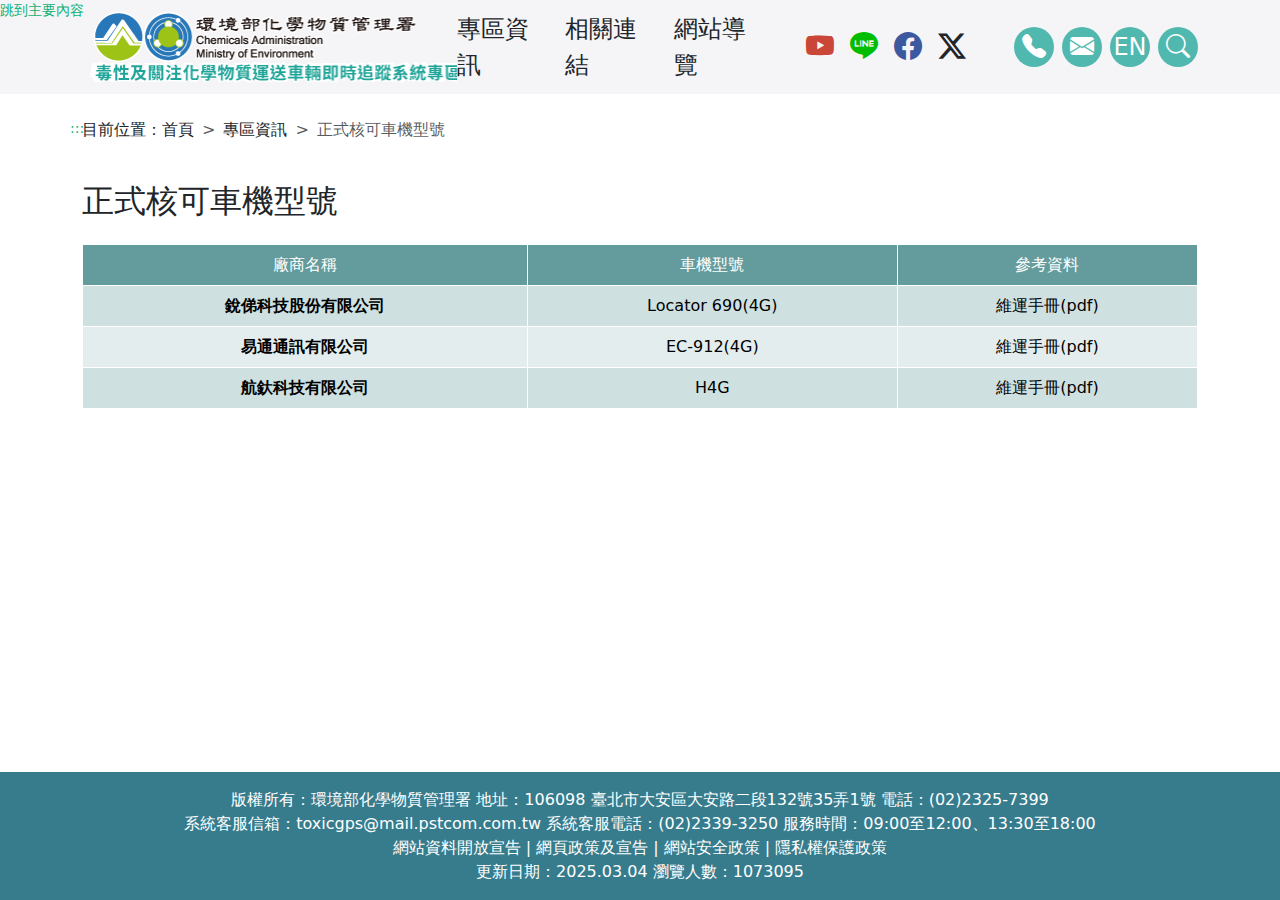
==== 02c.html @ 6cda3df7 "增加登入動畫" ====
<!DOCTYPE html>
<html lang="zh-Hant-TW">
  <head>
    <meta charset="UTF-8" />
    <meta name="viewport" content="width=device-width, initial-scale=1.0" />
    <link href="./images/favicon.png" rel="icon" type="image/x-icon" />
    <title>毒性及關注化學物質運送車輛即時追蹤系統專區</title>
    <link rel="stylesheet" href="./css/bootstrap.min.css" />
    <link rel="stylesheet" href="./css/bootstrap-icons.min.css" />
    <link rel="stylesheet" href="./css/swiper-bundle.min.css" />
    <link rel="stylesheet" href="./css/aos.css" />
    <link rel="stylesheet" href="./css/base.css" />
    <link rel="stylesheet" href="./css/all.css" />
  </head>
  <style>
    main {
      height: calc(100vh - 128px);
    }
    .link > li > a {
      color: #367c8d;
    }
  </style>
  <body>
    <header class="headerBg fixed-top p-2" style="z-index: 100">
      <a href="#R" class="tactile" title="跳到主要內容"
        ><span>跳到主要內容</span></a
      >
      <div class="container d-flex justify-content-between">
        <a href="./index.html" class="logo d-block"
          ><h1>環境部化學物質管理署</h1></a
        >
        <nav class="d-flex gap-5">
          <ul class="infoList d-flex align-items-center gap-4">
            <li class="infoWrapItem"><p class="fs-4">專區資訊</p></li>
            <li><a href="./02g.html" class="fs-4">相關連結</a></li>
            <li><a href="./sitemap.html" class="fs-4">網站導覽</a></li>
          </ul>
          <ul class="d-flex align-items-center gap-3">
            <li>
              <a href="#"
                ><i class="bi bi-youtube fs-3" style="color: #ca4638"></i
              ></a>
            </li>
            <li>
              <a href="#"
                ><i class="bi bi-line fs-3" style="color: #00bd00"></i
              ></a>
            </li>
            <li>
              <a href="#"
                ><i class="bi bi-facebook fs-3" style="color: #3c589e"></i
              ></a>
            </li>
            <li>
              <a href="#"><i class="bi bi-twitter-x fs-3"></i></a>
            </li>
          </ul>
          <ul class="d-flex align-items-center gap-2">
            <li>
              <a
                href="./contactphone.html"
                class="iconBg d-flex justify-content-center align-items-center rounded-5"
                ><i class="bi bi-telephone-fill text-white fs-4"></i
              ></a>
            </li>
            <li>
              <a
                href="https://epamail.moenv.gov.tw/Front/MailBoxHome"
                target="_blank"
                rel="noopener"
                class="iconBg d-flex justify-content-center align-items-center rounded-5"
                ><i class="bi bi-envelope-fill text-white fs-4"></i
              ></a>
            </li>
            <li>
              <a
                href="#"
                class="iconBg d-flex justify-content-center align-items-center rounded-5"
                ><span class="text-white fs-4">EN</span></a
              >
            </li>
            <li>
              <a
                href="./search.html"
                class="iconBg d-flex justify-content-center align-items-center rounded-5"
                ><i class="bi bi-search text-white fs-4"></i
              ></a>
            </li>
          </ul>
        </nav>
      </div>
      <div class="headerInfoWrap container position-relative gap-5 p-4">
        <ul>
          <li class="fs-5 mb-2" style="color: #7f7f7f">車輛審驗</li>
          <li class="fs-4 ms-3 mb-2">
            <a href="./02c.html">正式核可車機型號</a>
          </li>
          <li class="fs-4 ms-3 mb-2">環境部委託審驗單位</li>
        </ul>
        <ul>
          <li class="fs-5 mb-2" style="color: #7f7f7f">操作流程</li>
          <li class="fs-4 ms-3 mb-2">
            <a
              href="https://toxicgps.moenv.gov.tw/gpszone/download/113%E5%B9%B4%E6%AF%92%E9%97%9C%E5%8C%96%E7%89%A9GPS%E5%AF%A9%E9%A9%97%E6%89%8B%E5%86%8A.pdf
            "
              target="_blank"
              >系統審驗操作手冊</a
            >
          </li>
          <li class="fs-4 ms-3 mb-2">系統審驗操作影片</li>
        </ul>
        <ul>
          <li class="fs-5 mb-2" style="color: #7f7f7f">參考資料</li>
          <li class="fs-4 ms-3 mb-2">
            <a
              href="https://toxicgps.moenv.gov.tw/gpszone/download/113GPS%E8%AA%AA%E6%98%8E%E6%9C%83%E7%B0%A1%E5%A0%B1_%E4%BF%AE%E8%A8%82%E7%89%88.pdf
            "
              target="_blank"
              >業者說明會簡報</a
            >
          </li>
          <li class="fs-4 ms-3 mb-2">
            <a
              href="https://toxicgps.moenv.gov.tw/gpszone/download/%E8%BB%8A%E6%A9%9F%E5%85%88%E6%9C%9F%E6%B8%AC%E8%A9%A6%E6%96%87%E4%BB%B6_112.zip
            "
              >車機先期測試資料表</a
            >
          </li>
        </ul>
      </div>
    </header>
    <div class="backdrop-blur position-fixed start-0 top-0"></div>
    <main style="padding-top: 5.875rem">
      <div class="container d-flex position-relative mt-4">
        <a
          accesskey="R"
          href="#R"
          name="R"
          title="主內容區域"
          id="AR"
          class="me-2"
        >
          :::
        </a>
        <div class="d-flex">
          <span>目前位置：</span>
          <nav style="--bs-breadcrumb-divider: '>'" aria-label="breadcrumb">
            <ol class="breadcrumb">
              <li class="breadcrumb-item">
                <a href="./index.html">首頁</a>
              </li>
              <li class="breadcrumb-item">專區資訊</li>
              <li class="breadcrumb-item active" aria-current="page">
                正式核可車機型號
              </li>
            </ol>
          </nav>
        </div>
      </div>
      <section>
        <div class="container">
          <div class="row mb-4">
            <div class="col">
              <h2 class="my-4">正式核可車機型號</h2>
              <table
                class="table table-custom table-bordered border-white table-striped text-center"
              >
                <thead>
                  <tr>
                    <th scope="col" class="fw-light">廠商名稱</th>
                    <th scope="col" class="fw-light">車機型號</th>
                    <th scope="col" class="fw-light">參考資料</th>
                  </tr>
                </thead>
                <tbody>
                  <tr>
                    <th scope="row">銳俤科技股份有限公司</th>
                    <td>Locator 690(4G)</td>
                    <td>
                      <a
                        href="https://toxicgps.moenv.gov.tw/gpszone/download/GPS_D9/Locator%20690(4G)%E8%BB%8A%E6%A9%9F%E7%B6%AD%E9%81%8B%E6%89%8B%E5%86%8A.pdf"
                        target="_blank"
                        title="Locator 690(4G)車機維運手冊(另開視窗)"
                        >維運手冊(pdf)</a
                      >
                    </td>
                  </tr>
                  <tr>
                    <th scope="row">易通通訊有限公司</th>
                    <td>EC-912(4G)</td>
                    <td>
                      <a
                        href="https://toxicgps.moenv.gov.tw/gpszone/download/GPS_D9/EC-912%204G%20%20%E8%A1%9B%E6%98%9F%E5%AE%9A%E4%BD%8D%E8%BB%8A%E6%A9%9F%E7%B6%AD%E9%81%8B%E6%89%8B%E5%86%8A.pdf"
                        target="_blank"
                        title="EC-912(4G)車機維運手冊(另開視窗)"
                        >維運手冊(pdf)</a
                      >
                    </td>
                  </tr>
                  <tr>
                    <th scope="row">航釱科技有限公司</th>
                    <td>H4G</td>
                    <td>
                      <a
                        href="https://toxicgps.moenv.gov.tw/gpszone/download/GPS_D9/%E8%88%AA%E9%87%B1H4G%204G%20%E8%BB%8A%E6%A9%9F%E7%B6%AD%E9%81%8B%E6%89%8B%E5%86%8A.pdf"
                        target="_blank"
                        title="H4G車機維運手冊(另開視窗)"
                        >維運手冊(pdf)</a
                      >
                    </td>
                  </tr>
                </tbody>
              </table>
            </div>
          </div>
        </div>
      </section>
    </main>
    <footer class="footerBg p-3">
      <div class="container">
        <div class="d-md-none">
          <div class="row">
            <div class="mb-3"><p>版權所有：環境部化學物質管理署</p></div>
            <div class="mb-3">
              <p>地址：106098 臺北市大安區大安路二段132號35弄1號</p>
            </div>
            <div class="mb-3">
              <a href="tel:+886-2-23257399">電話：(02)2325-7399</a>
            </div>
          </div>
          <div class="row">
            <div class="mb-3">
              <a href="mailto:toxicgps@mail.pstcom.com.tw"
                >系統客服信箱：toxicgps@mail.pstcom.com.tw</a
              >
            </div>
            <div class="mb-3">
              <a href="tel:+886-2-23393250">系統客服電話：(02)2339-3250</a>
            </div>
            <div class="mb-3">
              <p>服務時間：09:00至12:00、13:30至18:00</p>
            </div>
          </div>
          <div class="row">
            <div class="col-6 mb-3">
              <a href="#">網站資料開放宣告</a>
            </div>
            <div class="col-6 mb-3">
              <a href="#">網頁政策及宣告</a>
            </div>
            <div class="col-6 mb-3">
              <a href="#">網站安全政策</a>
            </div>
            <div class="col-6 mb-3">
              <a href="#">隱私權保護政策</a>
            </div>
          </div>
        </div>
        <div class="d-none d-md-block text-center">
          <p>
            版權所有：環境部化學物質管理署 地址：106098
            臺北市大安區大安路二段132號35弄1號 電話：(02)2325-7399
          </p>
          <p>
            系統客服信箱：toxicgps@mail.pstcom.com.tw
            系統客服電話：(02)2339-3250 服務時間：09:00至12:00、13:30至18:00
          </p>
          <div>
            <a href="#">網站資料開放宣告</a> | <a href="#">網頁政策及宣告</a> |
            <a href="#">網站安全政策</a> |
            <a href="#">隱私權保護政策</a>
          </div>
          <p>更新日期：2025.03.04 瀏覽人數：1073095</p>
        </div>
      </div>
    </footer>
  </body>

  <script src="./js/bootstrap.min.js"></script>
  <script src="./js/swiper-bundle.min.js"></script>
  <script src="./js/vivus.min.js"></script>
  <script src="./js/aos.js"></script>
  <script src="./js/header.js"></script>
</html>
---- css/base.css ----
@font-face {
  font-family: 'iansui';
  src: url('./fonts/Iansui-Regular.ttf') format('ttf');
}

* {
  font-family: 'iansui', system-ui, -apple-system, 'Segoe UI', Roboto,
    'Helvetica Neue', 'Noto Sans', 'Liberation Sans', Arial, sans-serif,
    'Apple Color Emoji', 'Segoe UI Emoji', 'Segoe UI Symbol', 'Noto Color Emoji';
}

:root {
  scroll-padding-top: 3.5rem;
}

h1,
h2,
h3,
h4,
h5,
h6,
p,
.form-label {
  margin-bottom: 0;
}

img {
  max-width: 100%;
  object-fit: cover;
}

ol,
ul {
  list-style: none;
  padding-left: 0;
  margin-bottom: 0;
}

a {
  text-decoration: none;
  color: inherit;
}

.cursor-pointer {
  cursor: pointer;
}

a[accesskey],
.tactile {
  font-size: 0.875rem;
  color: #10af72;
  line-height: 1.5;
  position: absolute;
  top: 0;
  left: 0;
  z-index: 50;
}
---- css/all.css ----
.headerBg {
  background-color: #f5f5f7;
}

.newsBg {
  background-color: #f1f9f8;
}

.infoBg {
  background-color: #79a8a9;
}

.footerBg {
  background-color: #367c8d;
}

.btnCustom {
  width: 10.125rem;
  height: 2.5rem;
  border: none;
  border-radius: 2rem;
  background-color: #50b8af;
  color: #fff;
}

.selectBtnCustom {
  width: 10.125rem;
  height: 2.5rem;
  border: 1px solid #000;
  border-radius: 2rem;
  color: #000;
  text-align: center;
  text-decoration: none;
  vertical-align: middle;
}

.selectBtnCustom.active {
  width: 10.125rem;
  height: 2.5rem;
  border: none;
  background-color: #50b8af;
  border-radius: 2rem;
  color: #fff;
}

.logo {
  text-indent: 101%;
  overflow: hidden;
  white-space: nowrap;
  background-size: cover;
  background-image: url(../images/logo.png);
  width: 392px;
  height: 78px;
}

.iconBg {
  background-color: #50b8af;
  width: 40px;
  height: 40px;
}

/* 霧化效果 */
.backdrop-blur {
  display: none;
  width: calc(100vw - 15px);
  height: 100vh;
  z-index: 2;
  backdrop-filter: blur(10px);
  -webkit-backdrop-filter: blur(10px);
}

.infoList li:hover {
  border-bottom: 1px solid #000;
}

.headerInfoWrap {
  display: none;
}

.headerInfoWrap.active {
  display: flex;
}

.newsSwiper .swiper-button-prev:after {
  content: '';
}

.newsSwiper .swiper-button-next:after {
  content: '';
}

.swiper-pagination-bullet-active {
  background-color: #525252;
}

.newsBg .nav-tabs .nav-link.active {
  border-bottom: 2px solid #34847c !important;
}

.newsContent li {
  display: flex;
  align-items: center;
  height: 50px;
}

.infoSwiper {
  position: static;
}

.infoSwiper .swiper-slide {
  border: 2px solid #fff;
  text-align: center;
  color: #fff;
}

.infoSwiper .swiper-button-prev {
  left: 8px;
}

.infoSwiper .swiper-button-next {
  right: 8px;
}

.infoSwiper .swiper-button-prev:after {
  content: 'prev';
  color: #fff;
  font-weight: 700;
}

.infoSwiper .swiper-button-next:after {
  content: 'next';
  color: #fff;
  font-weight: 700;
}

#service-tab .active {
  background-color: #f2f2f2 !important;
  border-radius: 10px;
}

.businessWrap ul li a {
  position: relative;
  display: block !important;
  color: #ffffff;
  transition-property: color;
  transition-duration: 0.3s;
  transition-timing-function: ease;
}

.businessWrap ul li a::before {
  content: '';
  z-index: 1;
  border-color: rgba(255, 255, 255, 0.25);
  border-style: solid;
  border-width: 0;
  transition: border-width 0.3s ease;
}

.businessWrap ul li a::before,
.businessWrap ul li a .imgInner {
  position: absolute;
  top: 0;
  left: 0;
  right: 0;
  bottom: 0;
}

.businessWrap ul li a .imgInner {
  display: flex;
  justify-content: center;
  align-items: center;
  background-color: rgba(118, 118, 113, 0.8);
  z-index: 2;
}

.businessWrap ul li a:hover::before {
  border-width: 10px;
}

.businessWrap .pic-fill {
  position: absolute;
  top: 0;
  left: 0;
  right: 0;
  bottom: 0;
}

.table-custom {
  --bs-table-striped-bg: #cee0e0;
  --bs-table-bg: #e3eded;
}

.table-custom > thead > tr > th {
  background-color: #649b9c;
  color: #fff;
}

.hoverScale,
.hoverScale a {
  display: block;
  overflow: hidden;
}

.hoverScale .pic {
  overflow: hidden;
  backface-visibility: hidden;
  transform: scale(1.01);
  transition-property: transform;
  transition-duration: 0.75s;
  transition-timing-function: ease;
}

.hoverScale:hover .pic {
  transform: scale(1.05);
}

footer div,
footer p,
footer a {
  color: #fff;
}

/* Medium devices */
@media (min-width: 768px) {
}

/* Large devices */
@media (min-width: 992px) {
}

#userSelect,
#cardForm,
#accountForm {
  position: relative;
  animation: none;
}

@keyframes slideInFromBottom {
  0% {
    transform: translateY(100%);
    opacity: 0;
  }
  100% {
    transform: translateX(0);
    opacity: 1;
  }
}

@keyframes slideInFromRight {
  0% {
    transform: translateX(100%);
    opacity: 0;
  }
  100% {
    transform: translateX(0);
    opacity: 1;
  }
}
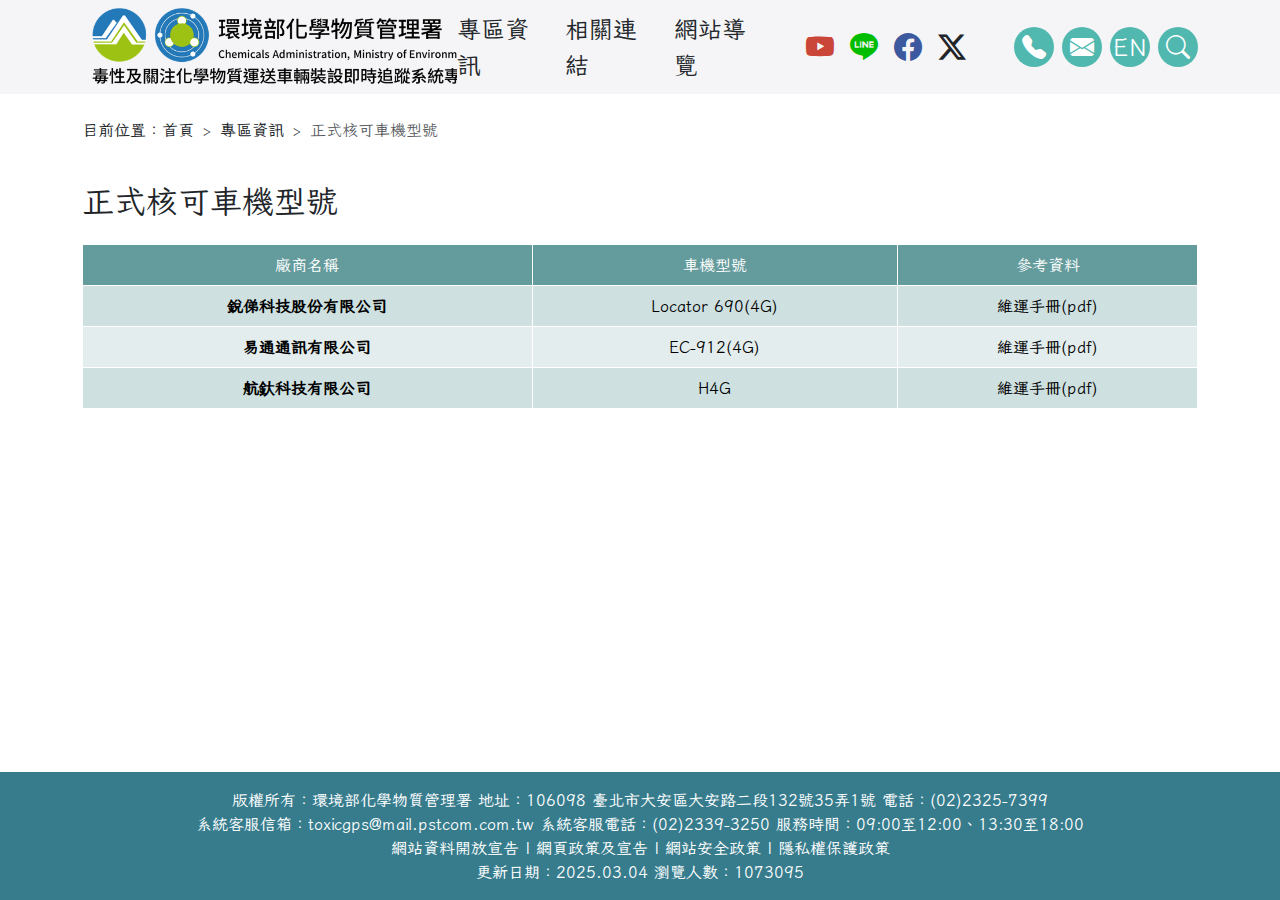
==== commit 5889b789: "更新進度" ====
--- a/02c.html
+++ b/02c.html
@@ -277,8 +277,5 @@
   </body>
 
   <script src="./js/bootstrap.min.js"></script>
-  <script src="./js/swiper-bundle.min.js"></script>
-  <script src="./js/vivus.min.js"></script>
-  <script src="./js/aos.js"></script>
   <script src="./js/header.js"></script>
 </html>
--- a/css/base.css
+++ b/css/base.css
@@ -1,10 +1,12 @@
-@font-face {
+@import url('https://fonts.googleapis.com/css2?family=Iansui&display=swap');
+
+/* @font-face {
   font-family: 'iansui';
   src: url('./fonts/Iansui-Regular.ttf') format('ttf');
-}
+} */
 
 * {
-  font-family: 'iansui', system-ui, -apple-system, 'Segoe UI', Roboto,
+  font-family: 'Iansui', system-ui, -apple-system, 'Segoe UI', Roboto,
     'Helvetica Neue', 'Noto Sans', 'Liberation Sans', Arial, sans-serif,
     'Apple Color Emoji', 'Segoe UI Emoji', 'Segoe UI Symbol', 'Noto Color Emoji';
 }
@@ -48,10 +50,13 @@
 a[accesskey],
 .tactile {
   font-size: 0.875rem;
-  color: #10af72;
-  line-height: 1.5;
+  color: #f5f5f7;
   position: absolute;
-  top: 0;
-  left: 0;
   z-index: 50;
 }
+
+.tactile:focus {
+  color: #10af72;
+  left: 0;
+  top: 0;
+}
--- a/css/all.css
+++ b/css/all.css
@@ -24,7 +24,7 @@
 }
 
 .selectBtnCustom {
-  width: 10.125rem;
+  width: 11.125rem;
   height: 2.5rem;
   border: 1px solid #000;
   border-radius: 2rem;
@@ -35,7 +35,7 @@
 }
 
 .selectBtnCustom.active {
-  width: 10.125rem;
+  width: 11.125rem;
   height: 2.5rem;
   border: none;
   background-color: #50b8af;
@@ -93,6 +93,10 @@
   background-color: #525252;
 }
 
+.newsBg .nav-tabs .nav-link:hover {
+  border-bottom: 2px solid #34847c !important;
+}
+
 .newsBg .nav-tabs .nav-link.active {
   border-bottom: 2px solid #34847c !important;
 }
@@ -100,7 +104,15 @@
 .newsContent li {
   display: flex;
   align-items: center;
-  height: 50px;
+  /* height: 50px; */
+}
+
+.newsContent time {
+  width: 25%;
+}
+
+.newsContent > li > p {
+  width: 75%;
 }
 
 .infoSwiper {
@@ -133,10 +145,50 @@
   font-weight: 700;
 }
 
+#service-tab button:hover {
+  background-color: #f2f2f2 !important;
+  border-radius: 10px;
+}
+
 #service-tab .active {
   background-color: #f2f2f2 !important;
   border-radius: 10px;
 }
+
+/* 視覺化圖示 */
+.svg-container {
+  width: 100%;
+  height: 100%;
+  max-width: 550px;
+  max-height: 550px;
+  /* aspect-ratio: 426 / 530; */
+}
+
+.svg-container svg {
+  width: 100%;
+  height: 100%;
+}
+
+.region {
+  fill: #a8d5a2;
+  transition: fill 0.3s, transform 0.3s;
+  cursor: pointer;
+  transform-origin: center;
+  transform-box: fill-box;
+}
+
+.region:hover {
+  fill: #7fcf7c;
+  /* transform: scale(1.2); */
+}
+
+.regionLabel {
+  font-size: 14px;
+  fill: #333;
+  pointer-events: none;
+}
+
+/* 視覺化圖示 */
 
 .businessWrap ul li a {
   position: relative;
@@ -226,6 +278,13 @@
 
 /* Large devices */
 @media (min-width: 992px) {
+  .newsContent time {
+    width: 15%;
+  }
+
+  .newsContent > li > p {
+    width: 85%;
+  }
 }
 
 #userSelect,
@@ -235,13 +294,28 @@
   animation: none;
 }
 
+#line {
+  margin: auto;
+  -webkit-transform: translateY(76px);
+  -moz-transform: translateY(76px);
+  -o-transform: translateY(76px);
+  transform: translateY(0px);
+  height: 80px;
+  opacity: 1;
+  border-right: solid black 1px;
+  -webkit-animation: expand 1s 1 ease-in-out;
+  -moz-animation: expand 1s 1 ease-in-out;
+  -o-animation: expand 1s 1 ease-in-out;
+  animation: expand 1s 1 ease-in-out;
+}
+
 @keyframes slideInFromBottom {
   0% {
-    transform: translateY(100%);
+    transform: translateY(30%);
     opacity: 0;
   }
   100% {
-    transform: translateX(0);
+    transform: translateY(0);
     opacity: 1;
   }
 }
@@ -256,3 +330,17 @@
     opacity: 1;
   }
 }
+
+@keyframes expand {
+  0% {
+    height: 0px;
+    opacity: 0;
+  }
+  1% {
+    height: 5px;
+    opacity: 1;
+  }
+  100% {
+    height: 80px;
+  }
+}
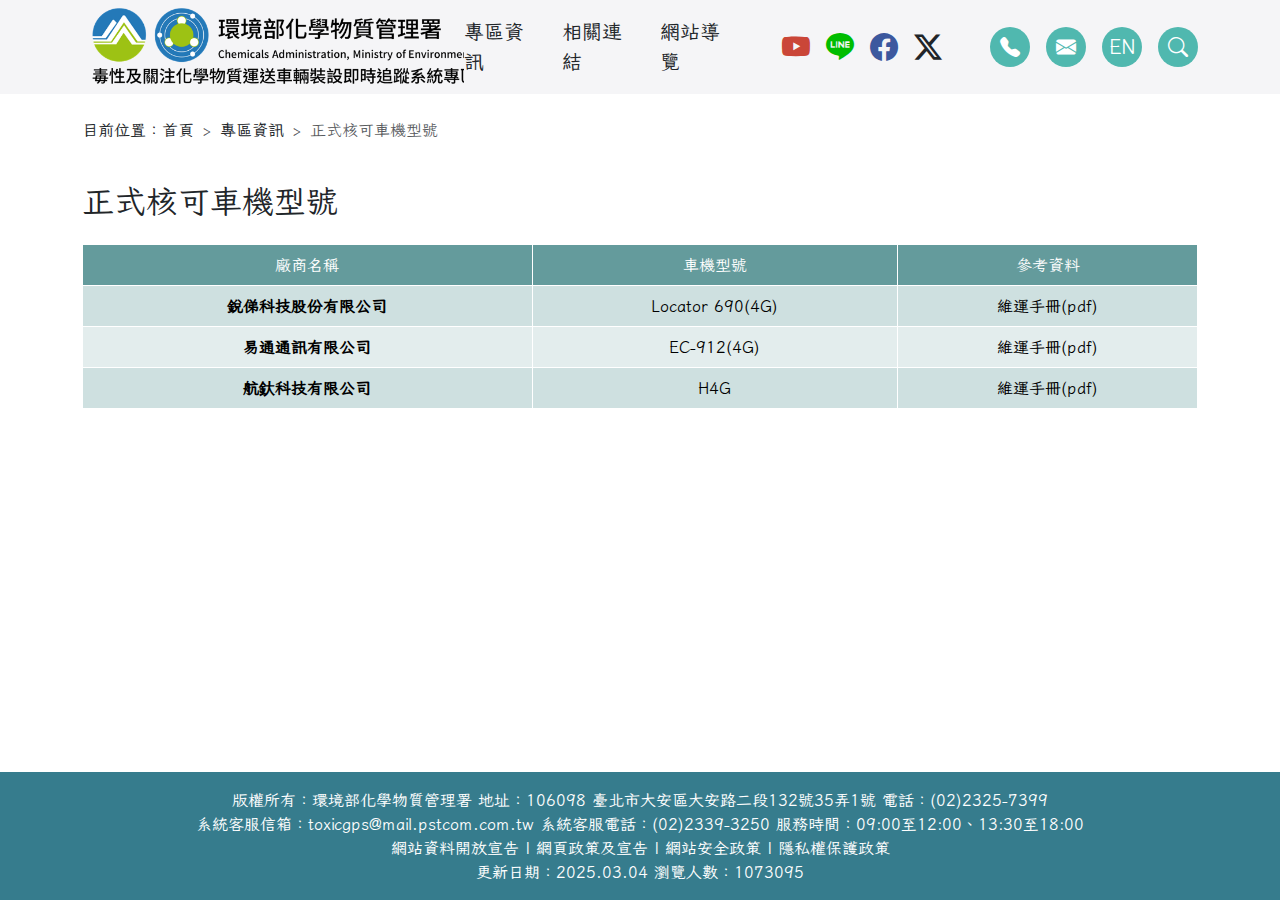
==== commit 5435cc61: "更新進度" ====
--- a/02c.html
+++ b/02c.html
@@ -10,14 +10,15 @@
     <link rel="stylesheet" href="./css/swiper-bundle.min.css" />
     <link rel="stylesheet" href="./css/aos.css" />
     <link rel="stylesheet" href="./css/base.css" />
-    <link rel="stylesheet" href="./css/all.css" />
   </head>
   <style>
-    main {
-      height: calc(100vh - 128px);
-    }
     .link > li > a {
       color: #367c8d;
+    }
+    @media (min-width: 768px) {
+      main {
+        height: calc(100vh - 128px);
+      }
     }
   </style>
   <body>
@@ -25,81 +26,86 @@
       <a href="#R" class="tactile" title="跳到主要內容"
         ><span>跳到主要內容</span></a
       >
-      <div class="container d-flex justify-content-between">
-        <a href="./index.html" class="logo d-block"
+      <div class="container d-block d-md-flex justify-content-between">
+        <a href="./index.html" class="logo d-block mx-auto mx-md-0 mb-3 mb-md-0"
           ><h1>環境部化學物質管理署</h1></a
         >
-        <nav class="d-flex gap-5">
-          <ul class="infoList d-flex align-items-center gap-4">
-            <li class="infoWrapItem"><p class="fs-4">專區資訊</p></li>
-            <li><a href="./02g.html" class="fs-4">相關連結</a></li>
-            <li><a href="./sitemap.html" class="fs-4">網站導覽</a></li>
+        <nav
+          class="d-flex justify-content-between justify-content-md-start gap-5 px-3 px-md-0"
+        >
+          <ul class="infoList d-block d-md-flex align-items-center gap-4">
+            <li class="infoWrapItem"><p class="fsc-1">專區資訊</p></li>
+            <li><a href="./02g.html" class="fsc-1">相關連結</a></li>
+            <li><a href="./sitemap.html" class="fsc-1">網站導覽</a></li>
           </ul>
-          <ul class="d-flex align-items-center gap-3">
-            <li>
-              <a href="#"
-                ><i class="bi bi-youtube fs-3" style="color: #ca4638"></i
-              ></a>
-            </li>
-            <li>
-              <a href="#"
-                ><i class="bi bi-line fs-3" style="color: #00bd00"></i
-              ></a>
-            </li>
-            <li>
-              <a href="#"
-                ><i class="bi bi-facebook fs-3" style="color: #3c589e"></i
-              ></a>
-            </li>
-            <li>
-              <a href="#"><i class="bi bi-twitter-x fs-3"></i></a>
-            </li>
-          </ul>
-          <ul class="d-flex align-items-center gap-2">
-            <li>
-              <a
-                href="./contactphone.html"
-                class="iconBg d-flex justify-content-center align-items-center rounded-5"
-                ><i class="bi bi-telephone-fill text-white fs-4"></i
-              ></a>
-            </li>
-            <li>
-              <a
-                href="https://epamail.moenv.gov.tw/Front/MailBoxHome"
-                target="_blank"
-                rel="noopener"
-                class="iconBg d-flex justify-content-center align-items-center rounded-5"
-                ><i class="bi bi-envelope-fill text-white fs-4"></i
-              ></a>
-            </li>
-            <li>
-              <a
-                href="#"
-                class="iconBg d-flex justify-content-center align-items-center rounded-5"
-                ><span class="text-white fs-4">EN</span></a
-              >
-            </li>
-            <li>
-              <a
-                href="./search.html"
-                class="iconBg d-flex justify-content-center align-items-center rounded-5"
-                ><i class="bi bi-search text-white fs-4"></i
-              ></a>
-            </li>
-          </ul>
+          <div class="d-md-flex gap-5">
+            <ul class="d-flex align-items-center gap-3 mb-2 mb-md-0">
+              <li>
+                <a href="#"
+                  ><i class="bi bi-youtube fsc-3" style="color: #ca4638"></i
+                ></a>
+              </li>
+              <li>
+                <a href="#"
+                  ><i class="bi bi-line fsc-3" style="color: #00bd00"></i
+                ></a>
+              </li>
+              <li>
+                <a href="#"
+                  ><i class="bi bi-facebook fsc-3" style="color: #3c589e"></i
+                ></a>
+              </li>
+              <li>
+                <a href="#"><i class="bi bi-twitter-x fsc-3"></i></a>
+              </li>
+            </ul>
+            <ul class="d-flex align-items-center gap-3">
+              <li>
+                <a
+                  href="./contactphone.html"
+                  class="iconBg d-flex justify-content-center align-items-center rounded-5"
+                  ><i class="bi bi-telephone-fill text-white fsc-1"></i
+                ></a>
+              </li>
+              <li>
+                <a
+                  href="https://epamail.moenv.gov.tw/Front/MailBoxHome"
+                  target="_blank"
+                  rel="noopener"
+                  class="iconBg d-flex justify-content-center align-items-center rounded-5"
+                  ><i class="bi bi-envelope-fill text-white fsc-1"></i
+                ></a>
+              </li>
+              <li>
+                <a
+                  href="#"
+                  class="iconBg d-flex justify-content-center align-items-center rounded-5"
+                  ><span class="text-white fsc-1">EN</span></a
+                >
+              </li>
+              <li>
+                <a
+                  href="./search.html"
+                  class="iconBg d-flex justify-content-center align-items-center rounded-5"
+                  ><i class="bi bi-search text-white fsc-1"></i
+                ></a>
+              </li>
+            </ul>
+          </div>
         </nav>
       </div>
+
       <div class="headerInfoWrap container position-relative gap-5 p-4">
         <ul>
-          <li class="fs-5 mb-2" style="color: #7f7f7f">車輛審驗</li>
-          <li class="fs-4 ms-3 mb-2">
+          <li class="fsc-1 mb-2" style="color: #7f7f7f">車輛審驗</li>
+          <li class="fsc-1 ms-3 mb-2">
             <a href="./02c.html">正式核可車機型號</a>
           </li>
-          <li class="fs-4 ms-3 mb-2">環境部委託審驗單位</li>
+          <li class="fsc-1 ms-3 mb-2">環境部委託審驗單位</li>
         </ul>
         <ul>
-          <li class="fs-5 mb-2" style="color: #7f7f7f">操作流程</li>
-          <li class="fs-4 ms-3 mb-2">
+          <li class="fsc-1 mb-2" style="color: #7f7f7f">操作流程</li>
+          <li class="fsc-1 ms-3 mb-2">
             <a
               href="https://toxicgps.moenv.gov.tw/gpszone/download/113%E5%B9%B4%E6%AF%92%E9%97%9C%E5%8C%96%E7%89%A9GPS%E5%AF%A9%E9%A9%97%E6%89%8B%E5%86%8A.pdf
             "
@@ -107,11 +113,11 @@
               >系統審驗操作手冊</a
             >
           </li>
-          <li class="fs-4 ms-3 mb-2">系統審驗操作影片</li>
+          <li class="fsc-1 ms-3 mb-2">系統審驗操作影片</li>
         </ul>
         <ul>
-          <li class="fs-5 mb-2" style="color: #7f7f7f">參考資料</li>
-          <li class="fs-4 ms-3 mb-2">
+          <li class="fsc-1 mb-2" style="color: #7f7f7f">參考資料</li>
+          <li class="fsc-1 ms-3 mb-2">
             <a
               href="https://toxicgps.moenv.gov.tw/gpszone/download/113GPS%E8%AA%AA%E6%98%8E%E6%9C%83%E7%B0%A1%E5%A0%B1_%E4%BF%AE%E8%A8%82%E7%89%88.pdf
             "
@@ -119,7 +125,7 @@
               >業者說明會簡報</a
             >
           </li>
-          <li class="fs-4 ms-3 mb-2">
+          <li class="fsc-1 ms-3 mb-2">
             <a
               href="https://toxicgps.moenv.gov.tw/gpszone/download/%E8%BB%8A%E6%A9%9F%E5%85%88%E6%9C%9F%E6%B8%AC%E8%A9%A6%E6%96%87%E4%BB%B6_112.zip
             "
@@ -130,7 +136,7 @@
       </div>
     </header>
     <div class="backdrop-blur position-fixed start-0 top-0"></div>
-    <main style="padding-top: 5.875rem">
+    <main class="mainTop">
       <div class="container d-flex position-relative mt-4">
         <a
           accesskey="R"
--- a/css/base.css
+++ b/css/base.css
@@ -50,7 +50,7 @@
 a[accesskey],
 .tactile {
   font-size: 0.875rem;
-  color: #f5f5f7;
+  color: transparent;
   position: absolute;
   z-index: 50;
 }
@@ -60,3 +60,121 @@
   left: 0;
   top: 0;
 }
+
+.btnCustom {
+  width: 10.125rem;
+  height: 2.5rem;
+  border: none;
+  border-radius: 2rem;
+  background-color: #50b8af;
+  color: #fff;
+}
+
+.table-custom {
+  --bs-table-striped-bg: #cee0e0;
+  --bs-table-bg: #e3eded;
+}
+
+.table-custom > thead > tr > th {
+  background-color: #649b9c;
+  color: #fff;
+}
+
+.headerBg {
+  background-color: #f5f5f7;
+}
+
+.logo {
+  text-indent: 101%;
+  overflow: hidden;
+  white-space: nowrap;
+  background-size: cover;
+  background-image: url(../images/logo.png);
+  width: 392px;
+  height: 78px;
+}
+
+.iconBg {
+  background-color: #50b8af;
+  width: 25px;
+  height: 25px;
+}
+
+.infoList li:hover {
+  border-bottom: 1px solid #000;
+}
+
+.headerInfoWrap {
+  display: none;
+}
+
+.headerInfoWrap.active {
+  display: flex;
+}
+
+/* 霧化效果 */
+.backdrop-blur {
+  display: none;
+  width: calc(100vw - 15px);
+  height: 100vh;
+  z-index: 2;
+  backdrop-filter: blur(10px);
+  -webkit-backdrop-filter: blur(10px);
+}
+
+.mainTop {
+  padding-top: 11.375rem;
+}
+
+.footerBg {
+  background-color: #367c8d;
+}
+
+footer div,
+footer p,
+footer a {
+  color: #fff;
+}
+
+.fsc-1 {
+  font-size: 1rem !important;
+}
+
+.fsc-2 {
+  font-size: 1.25rem !important;
+}
+
+.fsc-3 {
+  font-size: 1.5rem !important;
+}
+
+.fsc-4 {
+  font-size: 1.75rem !important;
+}
+
+@media (min-width: 768px) {
+  .fsc-1 {
+    font-size: 1.25rem !important;
+  }
+
+  .fsc-2 {
+    font-size: 1.5rem !important;
+  }
+
+  .fsc-3 {
+    font-size: 1.75rem !important;
+  }
+
+  .fsc-4 {
+    font-size: 2rem !important;
+  }
+
+  .iconBg {
+    width: 40px;
+    height: 40px;
+  }
+
+  .mainTop {
+    padding-top: 5.875rem;
+  }
+}
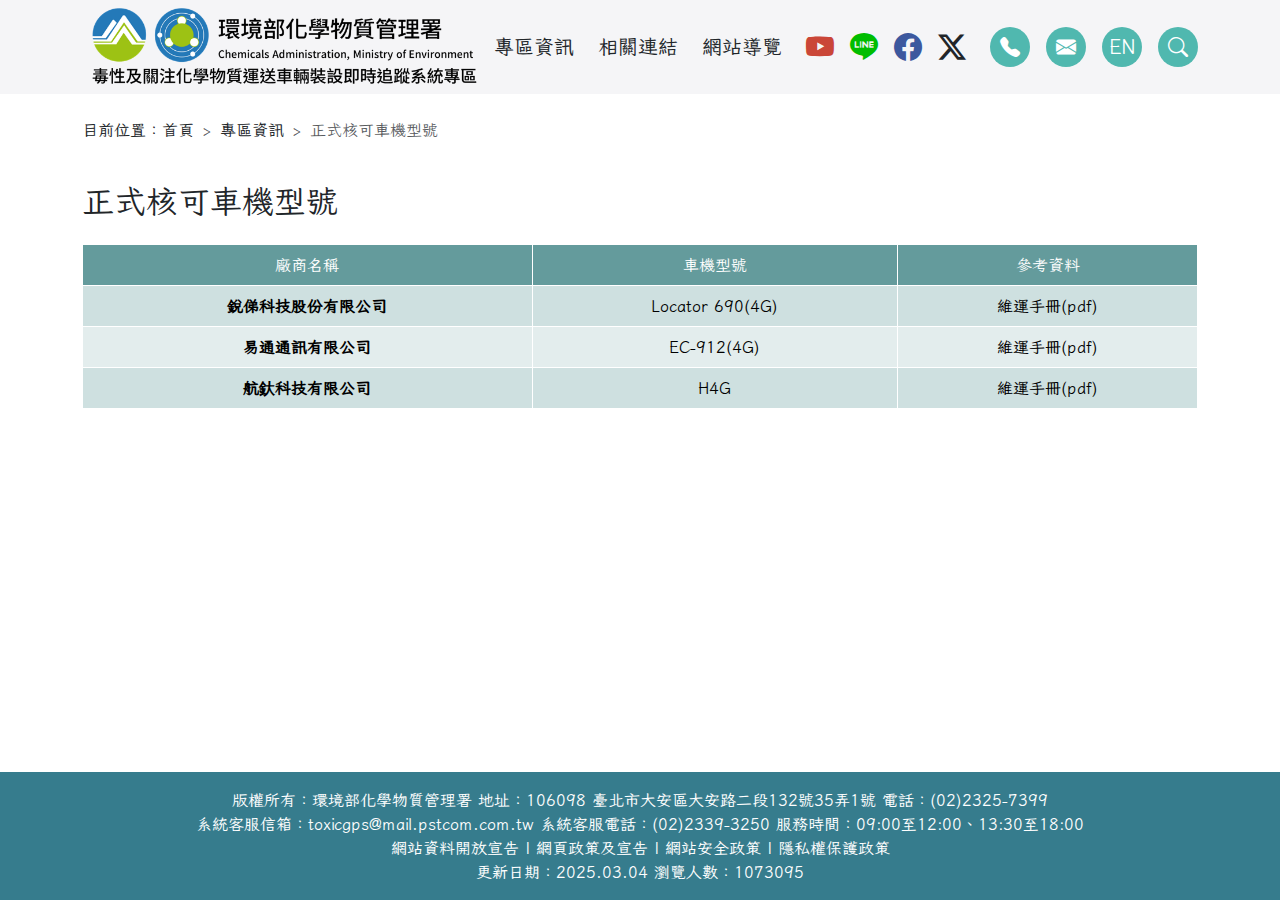
==== commit fe56f2b6: "調整RWD" ====
--- a/02c.html
+++ b/02c.html
@@ -31,14 +31,14 @@
           ><h1>環境部化學物質管理署</h1></a
         >
         <nav
-          class="d-flex justify-content-between justify-content-md-start gap-5 px-3 px-md-0"
+          class="d-flex justify-content-between justify-content-md-start gap-4 px-3 px-md-0"
         >
           <ul class="infoList d-block d-md-flex align-items-center gap-4">
             <li class="infoWrapItem"><p class="fsc-1">專區資訊</p></li>
             <li><a href="./02g.html" class="fsc-1">相關連結</a></li>
             <li><a href="./sitemap.html" class="fsc-1">網站導覽</a></li>
           </ul>
-          <div class="d-md-flex gap-5">
+          <div class="d-md-flex gap-4">
             <ul class="d-flex align-items-center gap-3 mb-2 mb-md-0">
               <li>
                 <a href="#"
--- a/css/base.css
+++ b/css/base.css
@@ -62,7 +62,7 @@
 }
 
 .btnCustom {
-  width: 10.125rem;
+  width: 9rem;
   height: 2.5rem;
   border: none;
   border-radius: 2rem;
@@ -90,8 +90,8 @@
   white-space: nowrap;
   background-size: cover;
   background-image: url(../images/logo.png);
-  width: 392px;
-  height: 78px;
+  width: 355px;
+  height: 66px;
 }
 
 .iconBg {
@@ -109,7 +109,7 @@
 }
 
 .headerInfoWrap.active {
-  display: flex;
+  display: block;
 }
 
 /* 霧化效果 */
@@ -123,7 +123,7 @@
 }
 
 .mainTop {
-  padding-top: 11.375rem;
+  padding-top: 10.125rem;
 }
 
 .footerBg {
@@ -169,9 +169,23 @@
     font-size: 2rem !important;
   }
 
+  .btnCustom {
+    width: 10.125rem;
+    height: 2.5rem;
+  }
+
+  .logo {
+    width: 396px;
+    height: 78px;
+  }
+
   .iconBg {
     width: 40px;
     height: 40px;
+  }
+
+  .headerInfoWrap.active {
+    display: flex;
   }
 
   .mainTop {
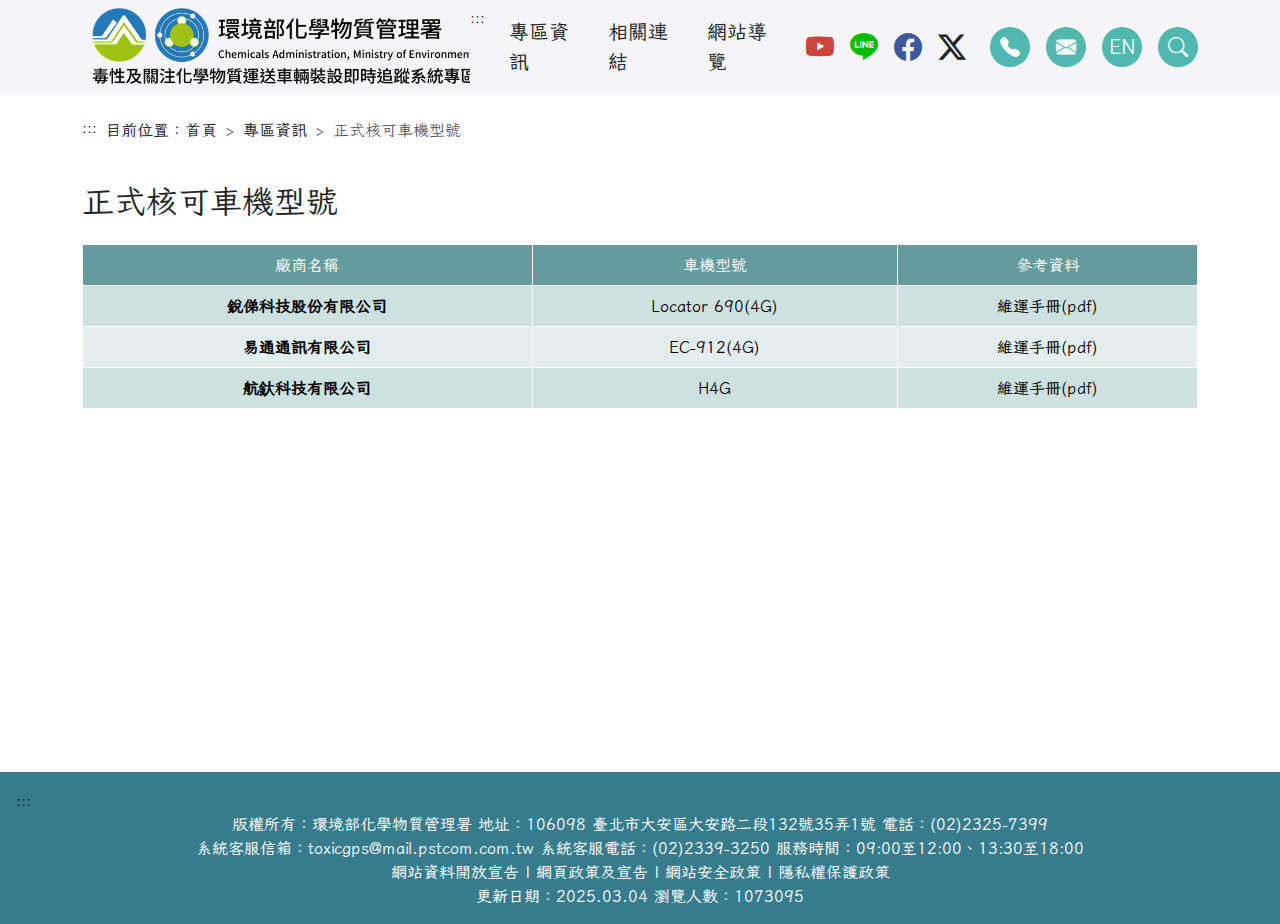
==== commit cbac9436: "增加無障礙設定" ====
--- a/02c.html
+++ b/02c.html
@@ -26,27 +26,47 @@
       <a href="#R" class="tactile" title="跳到主要內容"
         ><span>跳到主要內容</span></a
       >
-      <div class="container d-block d-md-flex justify-content-between">
-        <a href="./index.html" class="logo d-block mx-auto mx-md-0 mb-3 mb-md-0"
+      <div class="container d-block d-xl-flex justify-content-between">
+        <a
+          href="./index.html"
+          class="logo d-block mx-auto mx-xl-0 mb-3 mb-md-0"
+          title="環境部化學物質管理署(點擊回首頁)"
           ><h1>環境部化學物質管理署</h1></a
         >
         <nav
-          class="d-flex justify-content-between justify-content-md-start gap-4 px-3 px-md-0"
+          class="d-flex justify-content-between justify-content-lg-start gap-4 px-3 px-lg-0"
         >
-          <ul class="infoList d-block d-md-flex align-items-center gap-4">
-            <li class="infoWrapItem"><p class="fsc-1">專區資訊</p></li>
-            <li><a href="./02g.html" class="fsc-1">相關連結</a></li>
-            <li><a href="./sitemap.html" class="fsc-1">網站導覽</a></li>
+          <a accesskey="U" href="#U" name="U" title="上方功能區塊" id="AU"
+            >:::</a
+          >
+          <ul class="infoList d-block d-lg-flex align-items-center gap-4">
+            <li class="infoWrapItem" title="專區資訊" tabindex="0">
+              <p class="fsc-1">專區資訊</p>
+            </li>
+            <li>
+              <a href="./02g.html" class="fsc-1" title="相關連結">相關連結</a>
+            </li>
+            <li>
+              <a href="./sitemap.html" class="fsc-1" title="網站導覽"
+                >網站導覽</a
+              >
+            </li>
           </ul>
-          <div class="d-md-flex gap-4">
+          <div class="d-lg-flex gap-4">
             <ul class="d-flex align-items-center gap-3 mb-2 mb-md-0">
               <li>
-                <a href="#"
+                <a
+                  href="https://www.youtube.com/channel/UCDoQX3_K-UBNeDGAxf86Dag"
+                  target="_blank"
+                  title="Youtube(另開新視窗)"
                   ><i class="bi bi-youtube fsc-3" style="color: #ca4638"></i
                 ></a>
               </li>
               <li>
-                <a href="#"
+                <a
+                  href="https://line.me/R/ti/p/KjOox0U09B"
+                  target="_blank"
+                  title="Line(另開新視窗)"
                   ><i class="bi bi-line fsc-3" style="color: #00bd00"></i
                 ></a>
               </li>
@@ -63,6 +83,8 @@
               <li>
                 <a
                   href="./contactphone.html"
+                  target="_blank"
+                  title="各局處連絡電話(另開新視窗)"
                   class="iconBg d-flex justify-content-center align-items-center rounded-5"
                   ><i class="bi bi-telephone-fill text-white fsc-1"></i
                 ></a>
@@ -71,6 +93,7 @@
                 <a
                   href="https://epamail.moenv.gov.tw/Front/MailBoxHome"
                   target="_blank"
+                  title="意見信箱(另開新視窗)"
                   rel="noopener"
                   class="iconBg d-flex justify-content-center align-items-center rounded-5"
                   ><i class="bi bi-envelope-fill text-white fsc-1"></i
@@ -86,6 +109,7 @@
               <li>
                 <a
                   href="./search.html"
+                  title="搜尋"
                   class="iconBg d-flex justify-content-center align-items-center rounded-5"
                   ><i class="bi bi-search text-white fsc-1"></i
                 ></a>
@@ -97,31 +121,37 @@
 
       <div class="headerInfoWrap container position-relative gap-5 p-4">
         <ul>
-          <li class="fsc-1 mb-2" style="color: #7f7f7f">車輛審驗</li>
+          <li class="fsc-1 mb-2" style="color: #7f7f7f"><p>車輛審驗</p></li>
           <li class="fsc-1 ms-3 mb-2">
-            <a href="./02c.html">正式核可車機型號</a>
-          </li>
-          <li class="fsc-1 ms-3 mb-2">環境部委託審驗單位</li>
+            <a href="./02c.html" title="正式核可車機型號">正式核可車機型號</a>
+          </li>
+          <li class="fsc-1 ms-3 mb-2" title="環境部委託審驗單位">
+            環境部委託審驗單位
+          </li>
         </ul>
         <ul>
-          <li class="fsc-1 mb-2" style="color: #7f7f7f">操作流程</li>
+          <li class="fsc-1 mb-2" style="color: #7f7f7f"><p>操作流程</p></li>
           <li class="fsc-1 ms-3 mb-2">
             <a
               href="https://toxicgps.moenv.gov.tw/gpszone/download/113%E5%B9%B4%E6%AF%92%E9%97%9C%E5%8C%96%E7%89%A9GPS%E5%AF%A9%E9%A9%97%E6%89%8B%E5%86%8A.pdf
             "
               target="_blank"
+              title="系統審驗操作手冊"
               >系統審驗操作手冊</a
             >
           </li>
-          <li class="fsc-1 ms-3 mb-2">系統審驗操作影片</li>
+          <li class="fsc-1 ms-3 mb-2" title="系統審驗操作影片">
+            系統審驗操作影片
+          </li>
         </ul>
         <ul>
-          <li class="fsc-1 mb-2" style="color: #7f7f7f">參考資料</li>
+          <li class="fsc-1 mb-2" style="color: #7f7f7f"><p>參考資料</p></li>
           <li class="fsc-1 ms-3 mb-2">
             <a
               href="https://toxicgps.moenv.gov.tw/gpszone/download/113GPS%E8%AA%AA%E6%98%8E%E6%9C%83%E7%B0%A1%E5%A0%B1_%E4%BF%AE%E8%A8%82%E7%89%88.pdf
             "
               target="_blank"
+              title="業者說明會簡報"
               >業者說明會簡報</a
             >
           </li>
@@ -129,13 +159,14 @@
             <a
               href="https://toxicgps.moenv.gov.tw/gpszone/download/%E8%BB%8A%E6%A9%9F%E5%85%88%E6%9C%9F%E6%B8%AC%E8%A9%A6%E6%96%87%E4%BB%B6_112.zip
             "
+              title="車機先期測試資料表"
               >車機先期測試資料表</a
             >
           </li>
         </ul>
       </div>
     </header>
-    <div class="backdrop-blur position-fixed start-0 top-0"></div>
+    <div class="backdropBlur position-fixed start-0 top-0"></div>
     <main class="mainTop">
       <div class="container d-flex position-relative mt-4">
         <a
@@ -223,6 +254,7 @@
       </section>
     </main>
     <footer class="footerBg p-3">
+      <a accesskey="Z" href="#Z" name="Z" title="下方連結區塊" id="AZ">:::</a>
       <div class="container">
         <div class="d-md-none">
           <div class="row">
@@ -249,16 +281,36 @@
           </div>
           <div class="row">
             <div class="col-6 mb-3">
-              <a href="#">網站資料開放宣告</a>
+              <a
+                href="https://www.moenv.gov.tw/announcement/publicdeclare/913.html"
+                target="_blank"
+                title="網站資料開放宣告(另開新視窗)"
+                >網站資料開放宣告</a
+              >
             </div>
             <div class="col-6 mb-3">
-              <a href="#">網頁政策及宣告</a>
+              <a
+                href="https://www.moenv.gov.tw/announcement/316.html"
+                target="_blank"
+                title="網頁政策及宣告(另開新視窗)"
+                >網頁政策及宣告</a
+              >
             </div>
             <div class="col-6 mb-3">
-              <a href="#">網站安全政策</a>
+              <a
+                href="https://www.moenv.gov.tw/announcement/security/2849.html"
+                target="_blank"
+                title="網站安全政策(另開新視窗)"
+                >網站安全政策</a
+              >
             </div>
             <div class="col-6 mb-3">
-              <a href="#">隱私權保護政策</a>
+              <a
+                href="https://www.moenv.gov.tw/announcement/privacy/1037.html"
+                target="_blank"
+                title="隱私權保護政策(另開新視窗)"
+                >隱私權保護政策</a
+              >
             </div>
           </div>
         </div>
@@ -272,9 +324,33 @@
             系統客服電話：(02)2339-3250 服務時間：09:00至12:00、13:30至18:00
           </p>
           <div>
-            <a href="#">網站資料開放宣告</a> | <a href="#">網頁政策及宣告</a> |
-            <a href="#">網站安全政策</a> |
-            <a href="#">隱私權保護政策</a>
+            <a
+              href="https://www.moenv.gov.tw/announcement/publicdeclare/913.html"
+              target="_blank"
+              title="網站資料開放宣告(另開新視窗)"
+              >網站資料開放宣告</a
+            >
+            |
+            <a
+              href="https://www.moenv.gov.tw/announcement/316.html"
+              target="_blank"
+              title="網頁政策及宣告(另開新視窗)"
+              >網頁政策及宣告</a
+            >
+            |
+            <a
+              href="https://www.moenv.gov.tw/announcement/security/2849.html"
+              target="_blank"
+              title="網站安全政策(另開新視窗)"
+              >網站安全政策</a
+            >
+            |
+            <a
+              href="https://www.moenv.gov.tw/announcement/privacy/1037.html"
+              target="_blank"
+              title="隱私權保護政策(另開新視窗)"
+              >隱私權保護政策</a
+            >
           </div>
           <p>更新日期：2025.03.04 瀏覽人數：1073095</p>
         </div>
--- a/css/base.css
+++ b/css/base.css
@@ -50,6 +50,10 @@
 a[accesskey],
 .tactile {
   font-size: 0.875rem;
+  color: #000;
+}
+
+.tactile {
   color: transparent;
   position: absolute;
   z-index: 50;
@@ -70,6 +74,15 @@
   color: #fff;
 }
 
+.btnForm {
+  width: 6rem;
+  height: 2.5rem;
+  border: none;
+  border-radius: 2rem;
+  background-color: #50b8af;
+  color: #fff;
+}
+
 .table-custom {
   --bs-table-striped-bg: #cee0e0;
   --bs-table-bg: #e3eded;
@@ -78,6 +91,112 @@
 .table-custom > thead > tr > th {
   background-color: #649b9c;
   color: #fff;
+}
+
+.w-15 {
+  width: 15% !important;
+}
+
+.w-35 {
+  width: 35% !important;
+}
+
+.w-85 {
+  width: 85% !important;
+}
+
+@media (min-width: 768px) {
+  .w-md-15 {
+    width: 15% !important;
+  }
+
+  .w-md-25 {
+    width: 25% !important;
+  }
+
+  .w-md-35 {
+    width: 35% !important;
+  }
+
+  .w-md-50 {
+    width: 50% !important;
+  }
+
+  .w-md-75 {
+    width: 75% !important;
+  }
+
+  .w-md-85 {
+    width: 85% !important;
+  }
+
+  .w-md-auto {
+    width: auto !important;
+  }
+}
+
+@media (min-width: 992px) {
+  .w-lg-10 {
+    width: 10% !important;
+  }
+
+  .w-lg-15 {
+    width: 15% !important;
+  }
+
+  .w-lg-25 {
+    width: 25% !important;
+  }
+
+  .w-lg-35 {
+    width: 35% !important;
+  }
+
+  .w-lg-50 {
+    width: 50% !important;
+  }
+
+  .w-lg-75 {
+    width: 75% !important;
+  }
+
+  .w-lg-85 {
+    width: 85% !important;
+  }
+
+  .w-lg-auto {
+    width: auto !important;
+  }
+}
+
+@media (min-width: 1200px) {
+  .w-xl-15 {
+    width: 15% !important;
+  }
+
+  .w-xl-25 {
+    width: 25% !important;
+  }
+
+  .w-xl-35 {
+    width: 35% !important;
+  }
+
+  .w-xl-50 {
+    width: 50% !important;
+  }
+
+  .w-xl-75 {
+    width: 75% !important;
+  }
+
+  .w-xl-85 {
+    width: 85% !important;
+  }
+
+  .w-xl-auto {
+    width: auto !important;
+  }
 }
 
 .headerBg {
@@ -113,7 +232,7 @@
 }
 
 /* 霧化效果 */
-.backdrop-blur {
+.backdropBlur {
   display: none;
   width: calc(100vw - 15px);
   height: 100vh;
@@ -174,6 +293,11 @@
     height: 2.5rem;
   }
 
+  .btnForm {
+    width: 10.125rem;
+    height: 2.5rem;
+  }
+
   .logo {
     width: 396px;
     height: 78px;
@@ -189,6 +313,12 @@
   }
 
   .mainTop {
+    padding-top: 11.5rem;
+  }
+}
+
+@media (min-width: 1200px) {
+  .mainTop {
     padding-top: 5.875rem;
   }
 }
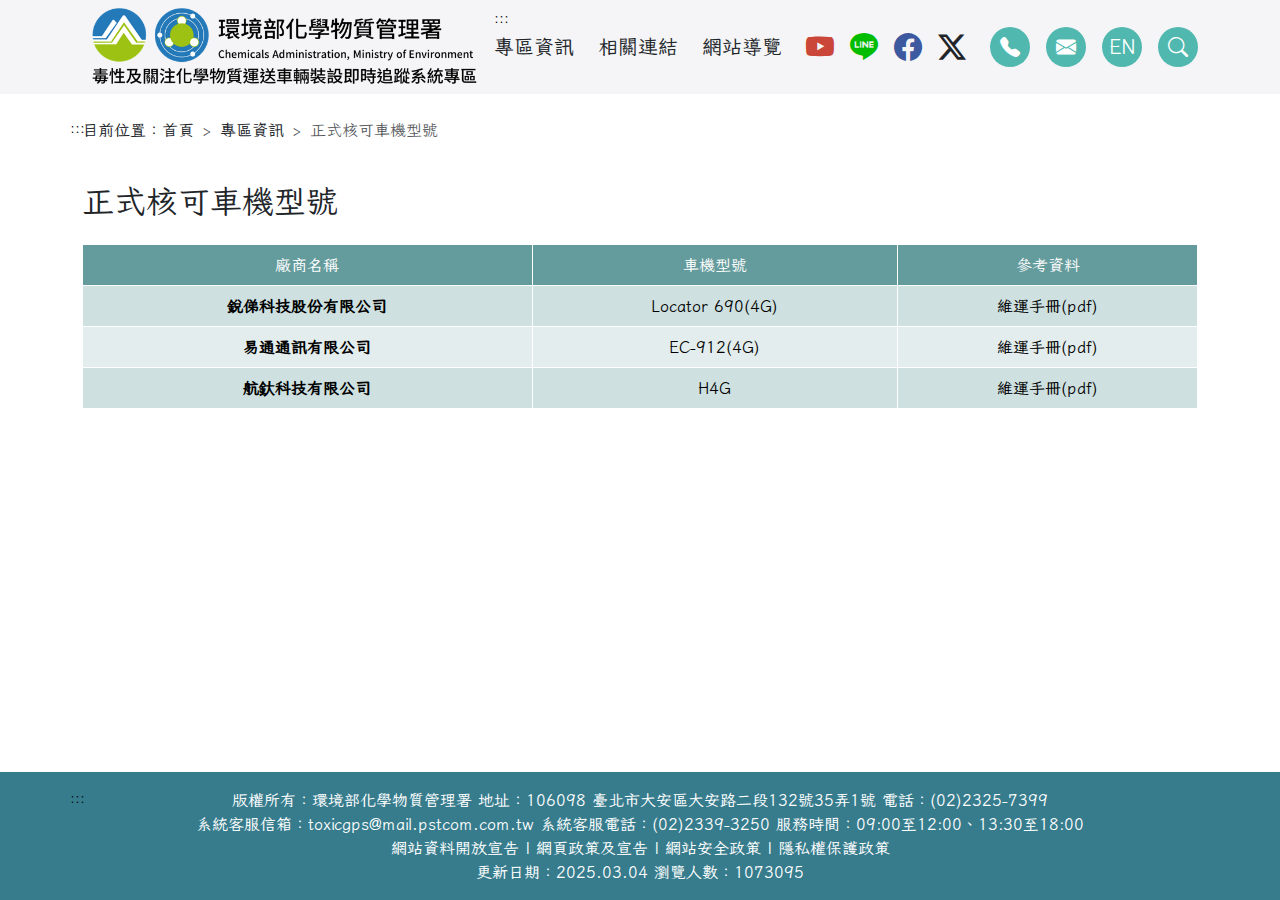
==== commit d035e7e7: "修改無障礙設定" ====
--- a/02c.html
+++ b/02c.html
@@ -34,7 +34,7 @@
           ><h1>環境部化學物質管理署</h1></a
         >
         <nav
-          class="d-flex justify-content-between justify-content-lg-start gap-4 px-3 px-lg-0"
+          class="d-flex justify-content-between justify-content-lg-start gap-4 position-relative px-3 px-lg-0"
         >
           <a accesskey="U" href="#U" name="U" title="上方功能區塊" id="AU"
             >:::</a
@@ -254,8 +254,8 @@
       </section>
     </main>
     <footer class="footerBg p-3">
-      <a accesskey="Z" href="#Z" name="Z" title="下方連結區塊" id="AZ">:::</a>
-      <div class="container">
+      <div class="container position-relative">
+        <a accesskey="Z" href="#Z" name="Z" title="下方連結區塊" id="AZ">:::</a>
         <div class="d-md-none">
           <div class="row">
             <div class="mb-3"><p>版權所有：環境部化學物質管理署</p></div>
--- a/css/base.css
+++ b/css/base.css
@@ -49,14 +49,16 @@
 
 a[accesskey],
 .tactile {
+  position: absolute;
+  top: 0;
+  left: 0;
+  z-index: 50;
   font-size: 0.875rem;
   color: #000;
 }
 
 .tactile {
   color: transparent;
-  position: absolute;
-  z-index: 50;
 }
 
 .tactile:focus {
